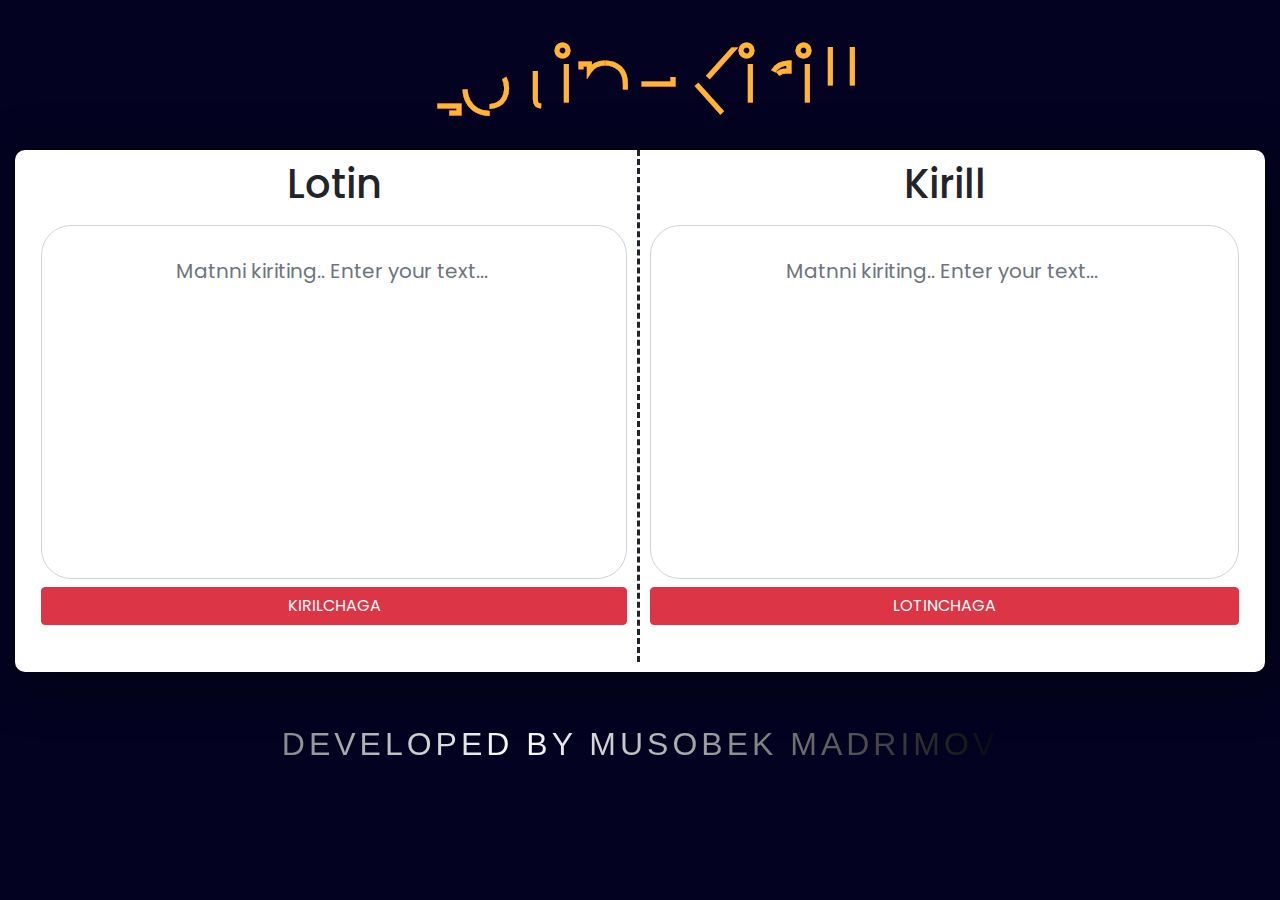
==== index.html @ 3aa2ba13 "first commit" ====
<!DOCTYPE html>
<html lang="en">
<head>
    <meta charset="UTF-8">
    <meta name="viewport" content="width=device-width, initial-scale=1.0">
    <link rel="stylesheet" href="https://cdn.jsdelivr.net/npm/bootstrap@4.5.3/dist/css/bootstrap.min.css">
    <link rel="stylesheet" href="css/style.css">
    <title>Lotin-Kirill by Musobek Madrimov</title>
</head>
<body>
    <!-- <div class="container mb-3">
        <div class="text-center text-white">
            <h1 class="mainHeading">Lotin-Kirill app by Musobek Madrimov</h1>
        </div>
        
    </div> -->

    <div class="container mb-5">
        <div class="text-center">
            <svg id="montserratHeading">
                <symbol id="s-text">
                    <text text-anchor="middle" x="50%" y="80%">Lotin-Kirill</text>
                </symbol>
            
                <g class = "g-ants">
                    <use xlink:href="#s-text" class="text-copy"></use>
                    <use xlink:href="#s-text" class="text-copy"></use>
                    <use xlink:href="#s-text" class="text-copy"></use>
                    <use xlink:href="#s-text" class="text-copy"></use>
                    <use xlink:href="#s-text" class="text-copy"></use>
                </g>
            </svg>
            
        </div>
        
    </div>
    <div class="full-container">
        <div class="wrapperInputAndOutput px-3 mb-5">
            <div id="input">
                <div class="heading mb-3">
                    <h1>Lotin</h1>
                </div>
                <div id="formLotin">
                    <textarea name="inputLotin" id="inputLotin" cols="30" rows="10" class="form-control mb-2" placeholder="Matnni kiriting.. Enter your text... "></textarea>
                    <button class="btn btn-danger btn-block" onclick="toKiril()">KIRILCHAGA</button>
                </div>
            </div>
            <div id="output">
                <div class="heading mb-3">
                    <h1>Kirill</h1>
                </div>
                <div id="formKirill">
                    <textarea name="outputKiril" id="outputKiril" cols="30" rows="10" class="form-control mb-2" placeholder="Matnni kiriting.. Enter your text... "></textarea>
                    <button class="btn btn-danger btn-block" onclick="toLatin()">LOTINCHAGA</button>
                </div>
            </div>
        </div>
        <div class="whoCoded text-center mt-5">
            <p>developed by Musobek Madrimov</p>
        </div>
    </div>
    
    <script src="js/main.js"></script>
</body>
</html>
---- css/style.css ----
@import url("https://fonts.googleapis.com/css2?family=Poppins&display=swap");
/* @import url(https://fonts.googleapis.com/css?family=Cabin+Condensed); */

* {
          margin: 0;
          padding: 0;
          box-sizing: border-box;
          font-family: "Poppins", sans-serif;
}

body {
          width: 100vw;
          height: 100vh;
          background: #030321;
          padding: 15px;
          position: relative;
}

/* @import url(https://fonts.googleapis.com/css?family=Montserrat); */

/* html, body{
  height: 100%;
  font-weight: 800;
} */

/* body{
  background: #030321;
  font-family: Arial;
} */

svg {
          /* display: block; */
          font: 90px "Montserrat";
          width: 70%;
          height: 15%;
          margin: 0 auto;
          position: absolute;
          top: 5px;
          left: 15%;
}

.text-copy {
          fill: none;
          stroke: white;
          stroke-dasharray: 6% 29%;
          stroke-width: 5px;
          stroke-dashoffset: 0%;
          animation: stroke-offset 5.5s infinite linear;
}

.text-copy:nth-child(1) {
          stroke: #09ff84;
          animation-delay: -1;
}

.text-copy:nth-child(2) {
          stroke: #c70355;
          animation-delay: -2s;
}

.text-copy:nth-child(3) {
          stroke: #bd0034;
          animation-delay: -3s;
}

.text-copy:nth-child(4) {
          stroke: #bd0034;
          animation-delay: -4s;
}

.text-copy:nth-child(5) {
          stroke: #fdb731;
          animation-delay: -5s;
}

@keyframes stroke-offset {
          100% {
                    stroke-dashoffset: -35%;
          }
}

.container {
          width: 80%;
          height: 10%;
          margin: 0 auto;
}

/* .mainHeading{
    text-shadow: 5px 5px 20px rgba(255, 255, 255, 0.8);
} */

.full-container {
          width: 100%;
          height: 60%;
          /* border: 2px solid; */
}

.heading {
          width: 100%;
          height: 10%;
          text-align: center;
}

.wrapperInputAndOutput {
          width: 100%;
          height: 100%;
          background-color: #ffffff;
          border-radius: 10px;
          box-shadow: 10px 10px 50px rgba(0, 0, 0, 0.5);
          padding-bottom: 10px
}

#input {
          width: 50%;
          height: 100%;
          float: left;
          border-right: 3px dashed;
          padding: 10px;
}

#formLotin {
          width: 100%;
          height: 90%;
}

#formKirill {
          width: 100%;
          height: 90%;
}

#output {
          width: 50%;
          height: 100%;
          float: left;
          padding: 10px;
}

#inputLotin {
          width: 100%;
          height: 80%;
          outline: none;
          border-radius: 30px;
          padding: 30px;
          font-size: 20px;
}

#outputKiril {
          width: 100%;
          height: 80%;
          outline: none;
          border-radius: 30px;
          padding: 30px;
          font-size: 20px;
}

textarea {
          resize: none;
}

::placeholder {
          text-align: center;
}

::selection {
          background-color: crimson;
          color: #fff;
}

.whoCoded {
          width: 100%;
}

.whoCoded p {
          position: relative;
          font-family: sans-serif;
          text-transform: uppercase;
          font-size: 2em;
          letter-spacing: 4px;
          overflow: hidden;
          background: linear-gradient(90deg, #000, #fff, #000);
          background-repeat: no-repeat;
          background-size: 80%;
          animation: animate 3s linear infinite;
          -webkit-background-clip: text;
          -webkit-text-fill-color: rgba(255, 255, 255, 0);
}
@keyframes animate {
          0% {
                    background-position: -500%;
          }
          100% {
                    background-position: 500%;
          }
}

@media screen and (max-width: 766px) {
          body {
                    width: 100vw;
                    height: 150vh;
                    /* background: linear-gradient(to bottom, rgb(0, 255, 157), rgb(92, 255, 192)); */
                    background: #030321;
                    padding: 15px;
          }

          .container {
                    width: 100%;
                    height: 10%;
                    margin: 0px auto 0px auto !important;
          }

          svg {
                    font: 50px "Montserrat";
                    width: 70%;
                    margin: 0 auto;
                    position: absolute;
                    top: -50px;
                    left: 15%;
          }

          .text-copy {
                    fill: none;
                    stroke: white;
                    stroke-dasharray: 6% 29%;
                    stroke-width: 2px;
                    stroke-dashoffset: 0%;
                    animation: stroke-offset 5.5s infinite linear;
          }

          #liquid {
                    width: 200px;
                    height: 20px;
                    font-weight: bold;
                    position: absolute;
                    top: 80px !important;
                    left: 25% !important;
                    background-color: #02ffea;
                    border-radius: 5px;
          }

          .full-container {
                    width: 100%;
                    height: 90%;
                    /* border: 2px solid; */
          }

          .heading {
                    width: 100%;
                    height: 10%;
                    text-align: center;
                    margin-bottom: 20px !important;
          }

          .wrapperInputAndOutput {
                    width: 100%;
                    height: 100%;
                    background-color: #ffffff;
                    border-radius: 10px;
                    box-shadow: 10px 10px 50px rgba(0, 0, 0, 0.5);
          }

          #input {
                    width: 100%;
                    height: 50%;
                    border-right: none;
                    border-bottom: 3px dashed;
                    padding: 10px;
          }

          #output {
                    width: 100%;
                    height: 50%;
                    padding: 10px;
          }

          #formLotin {
                    width: 100%;
                    height: 90%;
          }

          #formKirill {
                    width: 100%;
                    height: 90%;
          }

          #inputLotin {
                    width: 100%;
                    height: 80%;
                    outline: none;
                    border-radius: 30px;
                    padding: 30px;
                    font-size: 20px;
          }

          #outputKiril {
                    width: 100%;
                    height: 80%;
                    outline: none;
                    border-radius: 30px;
                    padding: 30px;
                    font-size: 20px;
          }
}

@media screen and (min-width: 767px) and (max-width: 1200px) {
          body {
                    width: 100vw;
                    height: 100vh;
                    /* background: linear-gradient(to bottom, rgb(0, 255, 157), rgb(92, 255, 192)); */
                    background: #030321;
                    padding: 15px;
          }

          .container {
                    width: 100%;
                    height: 10%;
                    margin: 0px auto 0px auto !important;
          }

          svg {
                    font: 90px "Montserrat";
                    width: 70%;
                    margin: 0 auto;
                    position: absolute;
                    top: -50px;
                    left: 15%;
          }

          .text-copy {
                    fill: none;
                    stroke: white;
                    stroke-dasharray: 6% 29%;
                    stroke-width: 4px;
                    stroke-dashoffset: 0%;
                    animation: stroke-offset 5.5s infinite linear;
          }

          .full-container {
                    width: 100%;
                    height: 65%;
                    /* border: 2px solid; */
          }

          .heading {
                    width: 100%;
                    height: 10%;
                    text-align: center;
                    margin-bottom: 20px !important;
          }

          .wrapperInputAndOutput {
                    width: 100%;
                    height: 100%;
                    background-color: #ffffff;
                    border-radius: 10px;
                    box-shadow: 10px 10px 50px rgba(0, 0, 0, 0.5);
          }

          #input {
                    width: 50%;
                    height: 100%;
                    border-right: 3px dashed;
                    padding: 10px;
          }

          #output {
                    width: 50%;
                    height: 100%;
                    padding: 10px;
          }

          #formLotin {
                    width: 100%;
                    height: 90%;
          }

          #formKirill {
                    width: 100%;
                    height: 90%;
          }

          #inputLotin {
                    width: 100%;
                    height: 80%;
                    outline: none;
                    border-radius: 30px;
                    padding: 30px;
                    font-size: 20px;
          }

          #outputKiril {
                    width: 100%;
                    height: 80%;
                    outline: none;
                    border-radius: 30px;
                    padding: 30px;
                    font-size: 20px;
          }
}
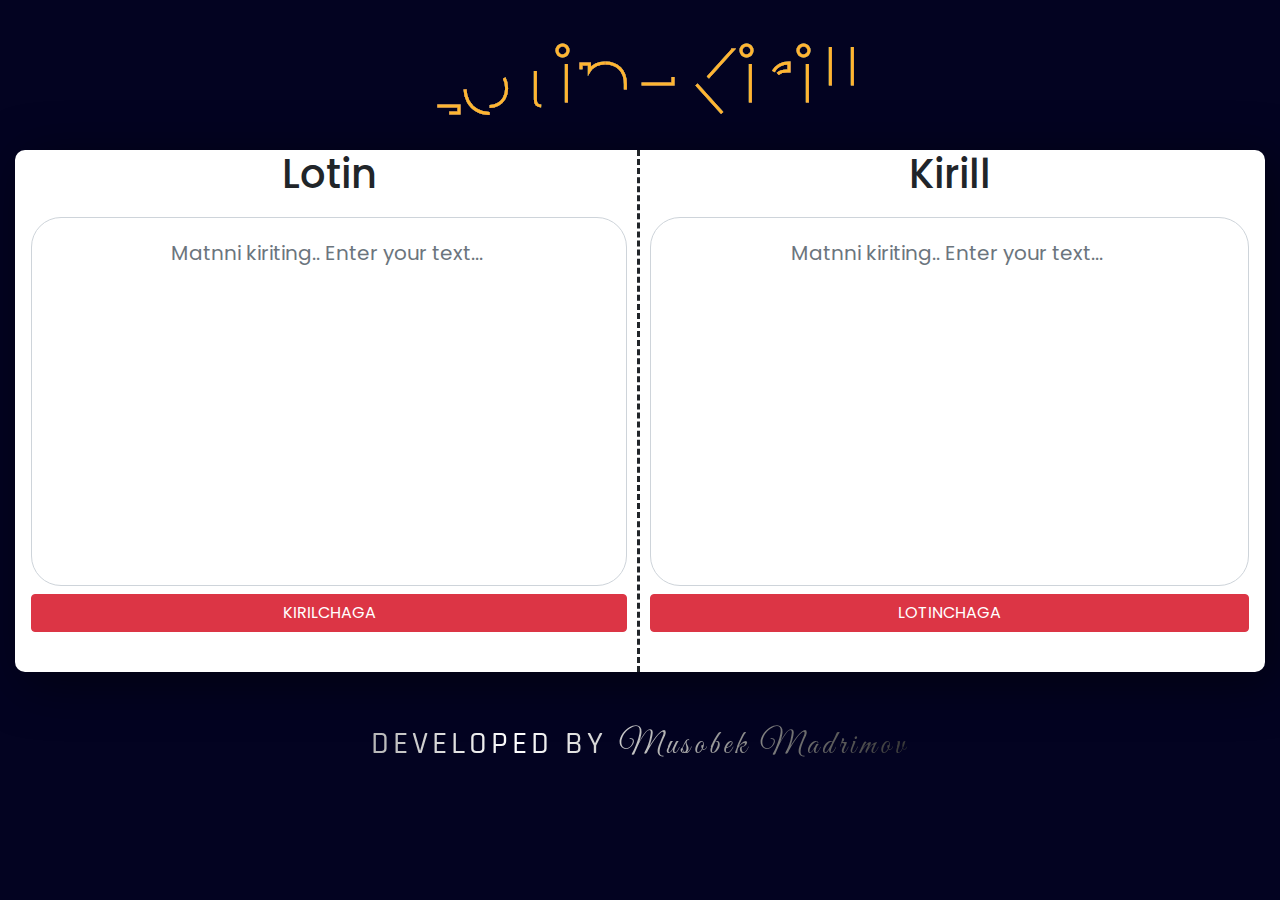
==== commit 542dd9f5: "fixed some bugs, product is not fully finished yet" ====
--- a/index.html
+++ b/index.html
@@ -56,10 +56,11 @@
             </div>
         </div>
         <div class="whoCoded text-center mt-5">
-            <p>developed by Musobek Madrimov</p>
+            <p>developed by <span class="name">Musobek Madrimov</span></p>
         </div>
     </div>
     
     <script src="js/main.js"></script>
+    <!-- <script src="js/anotherWay.js"></script> -->
 </body>
 </html>--- a/css/style.css
+++ b/css/style.css
@@ -1,5 +1,6 @@
 @import url("https://fonts.googleapis.com/css2?family=Poppins&display=swap");
-/* @import url(https://fonts.googleapis.com/css?family=Cabin+Condensed); */
+@import url('https://fonts.googleapis.com/css2?family=Dancing+Script:wght@700&family=Rajdhani:wght@300;400;500;600&display=swap');
+@import url('https://fonts.googleapis.com/css2?family=Great+Vibes&display=swap');
 
 * {
           margin: 0;
@@ -43,7 +44,7 @@
           fill: none;
           stroke: white;
           stroke-dasharray: 6% 29%;
-          stroke-width: 5px;
+          stroke-width: 3px;
           stroke-dashoffset: 0%;
           animation: stroke-offset 5.5s infinite linear;
 }
@@ -59,7 +60,7 @@
 }
 
 .text-copy:nth-child(3) {
-          stroke: #bd0034;
+          stroke: #00ffb3;
           animation-delay: -3s;
 }
 
@@ -107,7 +108,7 @@
           background-color: #ffffff;
           border-radius: 10px;
           box-shadow: 10px 10px 50px rgba(0, 0, 0, 0.5);
-          padding-bottom: 10px
+          
 }
 
 #input {
@@ -115,7 +116,8 @@
           height: 100%;
           float: left;
           border-right: 3px dashed;
-          padding: 10px;
+          padding-bottom: 10px;
+          padding-right: 10px;     
 }
 
 #formLotin {
@@ -132,7 +134,8 @@
           width: 50%;
           height: 100%;
           float: left;
-          padding: 10px;
+          padding-bottom: 10px;
+          padding-left: 10px;     
 }
 
 #inputLotin {
@@ -140,7 +143,7 @@
           height: 80%;
           outline: none;
           border-radius: 30px;
-          padding: 30px;
+          padding: 20px;
           font-size: 20px;
 }
 
@@ -149,7 +152,7 @@
           height: 80%;
           outline: none;
           border-radius: 30px;
-          padding: 30px;
+          padding: 20px;
           font-size: 20px;
 }
 
@@ -172,9 +175,11 @@
 
 .whoCoded p {
           position: relative;
-          font-family: sans-serif;
+          /* font-family: 'Poppins', sans-serif; */
+          font-family: 'Rajdhani', sans-serif;
           text-transform: uppercase;
           font-size: 2em;
+          font-weight: 500;
           letter-spacing: 4px;
           overflow: hidden;
           background: linear-gradient(90deg, #000, #fff, #000);
@@ -183,6 +188,13 @@
           animation: animate 3s linear infinite;
           -webkit-background-clip: text;
           -webkit-text-fill-color: rgba(255, 255, 255, 0);
+}
+
+.name{
+  font-family: 'Great Vibes', cursive;
+  text-transform: none;
+
+  
 }
 @keyframes animate {
           0% {
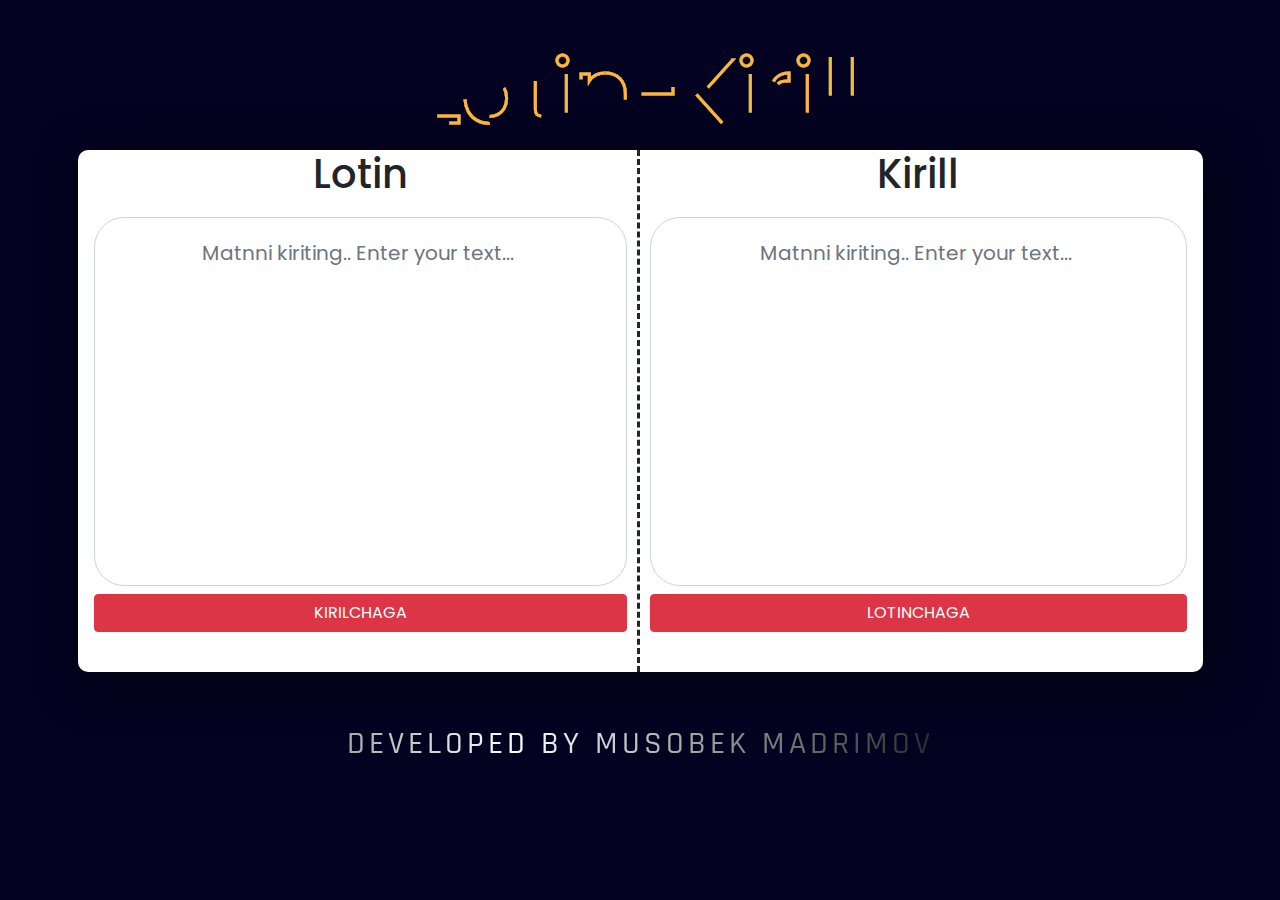
==== commit 19eb1e97: "added icon to the title bar" ====
--- a/index.html
+++ b/index.html
@@ -4,6 +4,7 @@
     <meta charset="UTF-8">
     <meta name="viewport" content="width=device-width, initial-scale=1.0">
     <link rel="stylesheet" href="https://cdn.jsdelivr.net/npm/bootstrap@4.5.3/dist/css/bootstrap.min.css">
+    <link rel="shortcut icon" href="img/favicon.png" type="image/x-icon">
     <link rel="stylesheet" href="css/style.css">
     <title>Lotin-Kirill by Musobek Madrimov</title>
 </head>
@@ -56,7 +57,8 @@
             </div>
         </div>
         <div class="whoCoded text-center mt-5">
-            <p>developed by <span class="name">Musobek Madrimov</span></p>
+            <!-- <p>developed by <span class="name">Musobek Madrimov</span></p> -->
+            <p>developed by Musobek Madrimov</p>
         </div>
     </div>
     
--- a/css/style.css
+++ b/css/style.css
@@ -36,7 +36,7 @@
           height: 15%;
           margin: 0 auto;
           position: absolute;
-          top: 5px;
+          top: 15px;
           left: 15%;
 }
 
@@ -103,8 +103,9 @@
 }
 
 .wrapperInputAndOutput {
-          width: 100%;
+          width: 90%;
           height: 100%;
+          margin: 0 auto;
           background-color: #ffffff;
           border-radius: 10px;
           box-shadow: 10px 10px 50px rgba(0, 0, 0, 0.5);
